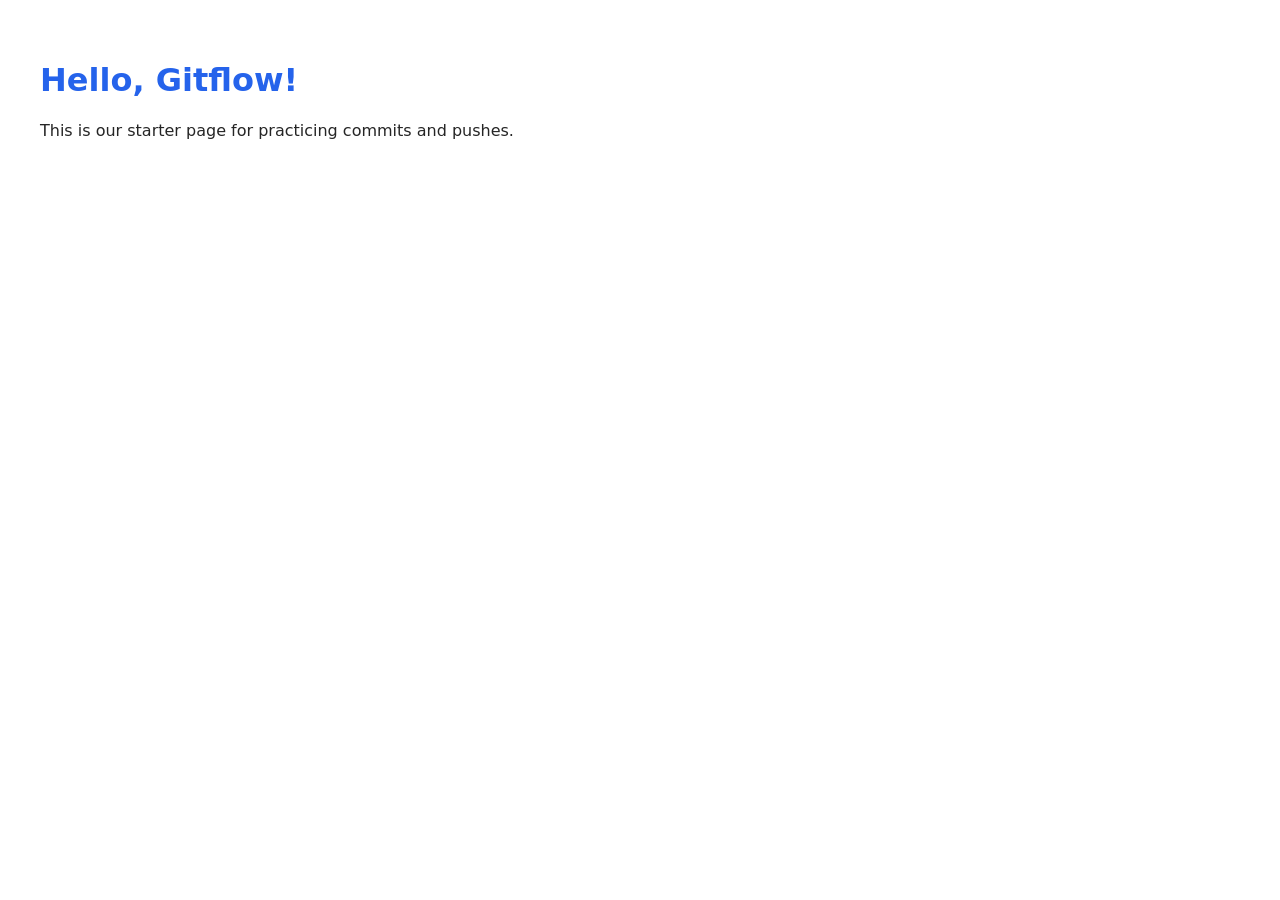
==== index.html @ 0fea5db3 "Create index.html" ====
<!DOCTYPE html>
<html lang="en">
<head>
  
  <meta charset="utf-8" />
  <meta name="viewport" content="width=device-width,initial-scale=1" />
  <title>Gitflow Demo Page</title>

  
  <style>
    body {
      font-family: system-ui, sans-serif;
      padding: 2rem;
    }
    h1 {
      color: #2563eb;
    }
    p {
      opacity: 0.85;
    }
  </style>
</head>
<body>
  
  <h1>Hello, Gitflow!</h1>
  <p>This is our starter page for practicing commits and pushes.</p>
</body>
</html>
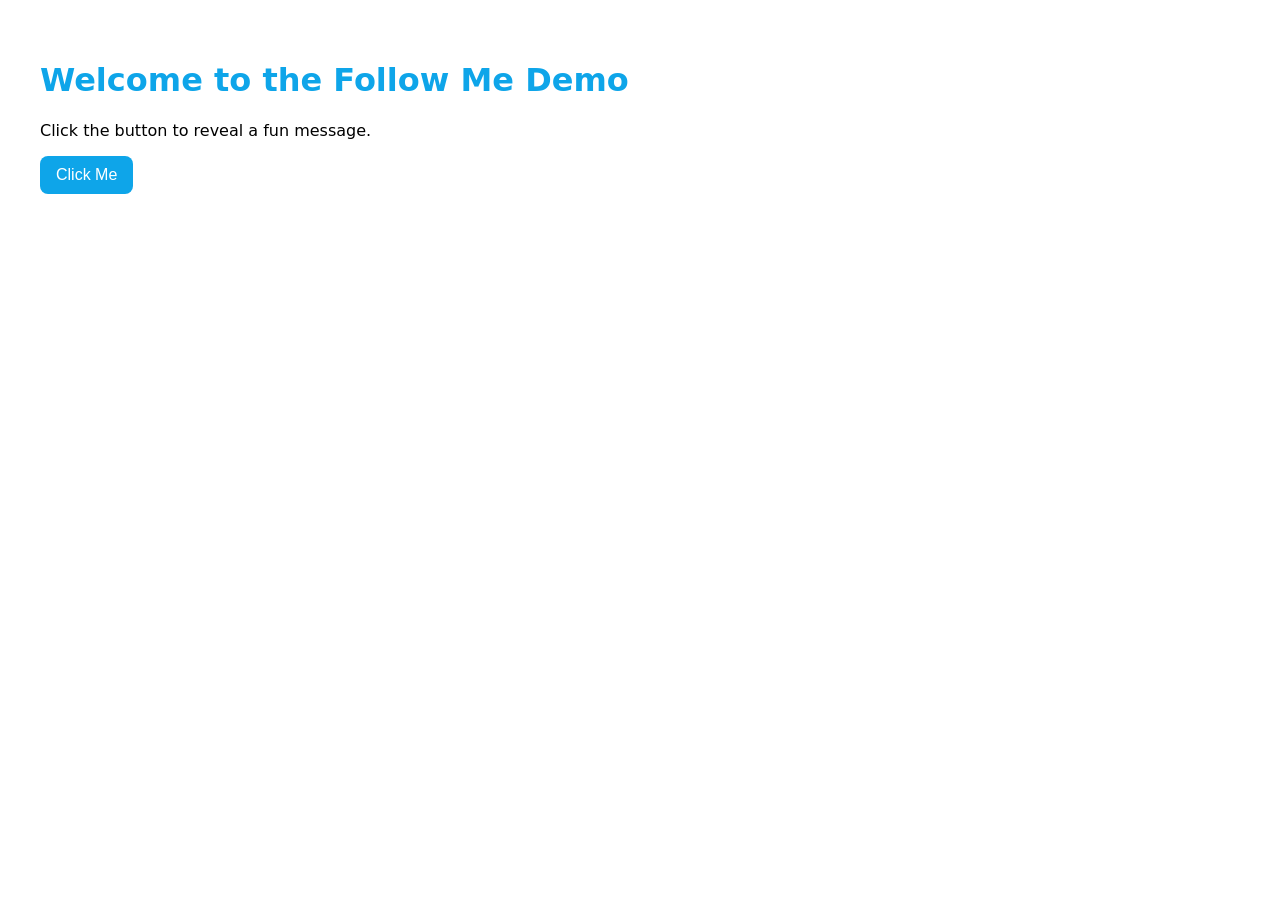
==== commit aa9129eb: "Update index.html" ====
--- a/index.html
+++ b/index.html
@@ -4,25 +4,55 @@
   
   <meta charset="utf-8" />
   <meta name="viewport" content="width=device-width,initial-scale=1" />
-  <title>Gitflow Demo Page</title>
+  <title>Follow Me Demo</title>
 
   
   <style>
+    /* Body styles affect the whole page */
     body {
       font-family: system-ui, sans-serif;
       padding: 2rem;
     }
+
+    /* This makes the heading cyan blue */
     h1 {
-      color: #2563eb;
+      color: #0ea5e9;
     }
-    p {
-      opacity: 0.85;
+
+    /* Button styling */
+    button {
+      padding: 10px 16px;        /* Space inside the button */
+      border: none;              /* No border line */
+      border-radius: 8px;        /* Rounded corners */
+      background: #0ea5e9;       /* Blue background */
+      color: white;              /* White text */
+      font-size: 1rem;           /* Normal text size */
+      cursor: pointer;           /* Shows hand when hovering */
+    }
+
+    /* Button changes color when you hover over it */
+    button:hover {
+      background: #0369a1;
     }
   </style>
 </head>
 <body>
   
-  <h1>Hello, Gitflow!</h1>
-  <p>This is our starter page for practicing commits and pushes.</p>
+  <h1>Welcome to the Follow Me Demo</h1>
+  <p>Click the button to reveal a fun message.</p>
+
+  
+  <button id="revealBtn">Click Me</button>
+
+  
+  <p id="message" hidden>Hello World! yoo this is mistermonke and im trying to learn how to code</p>
+
+  
+  <script>
+    // When the button is clicked, show the hidden message
+    document.getElementById('revealBtn').addEventListener('click', () => {
+      document.getElementById('message').hidden = false;
+    });
+  </script>
 </body>
 </html>
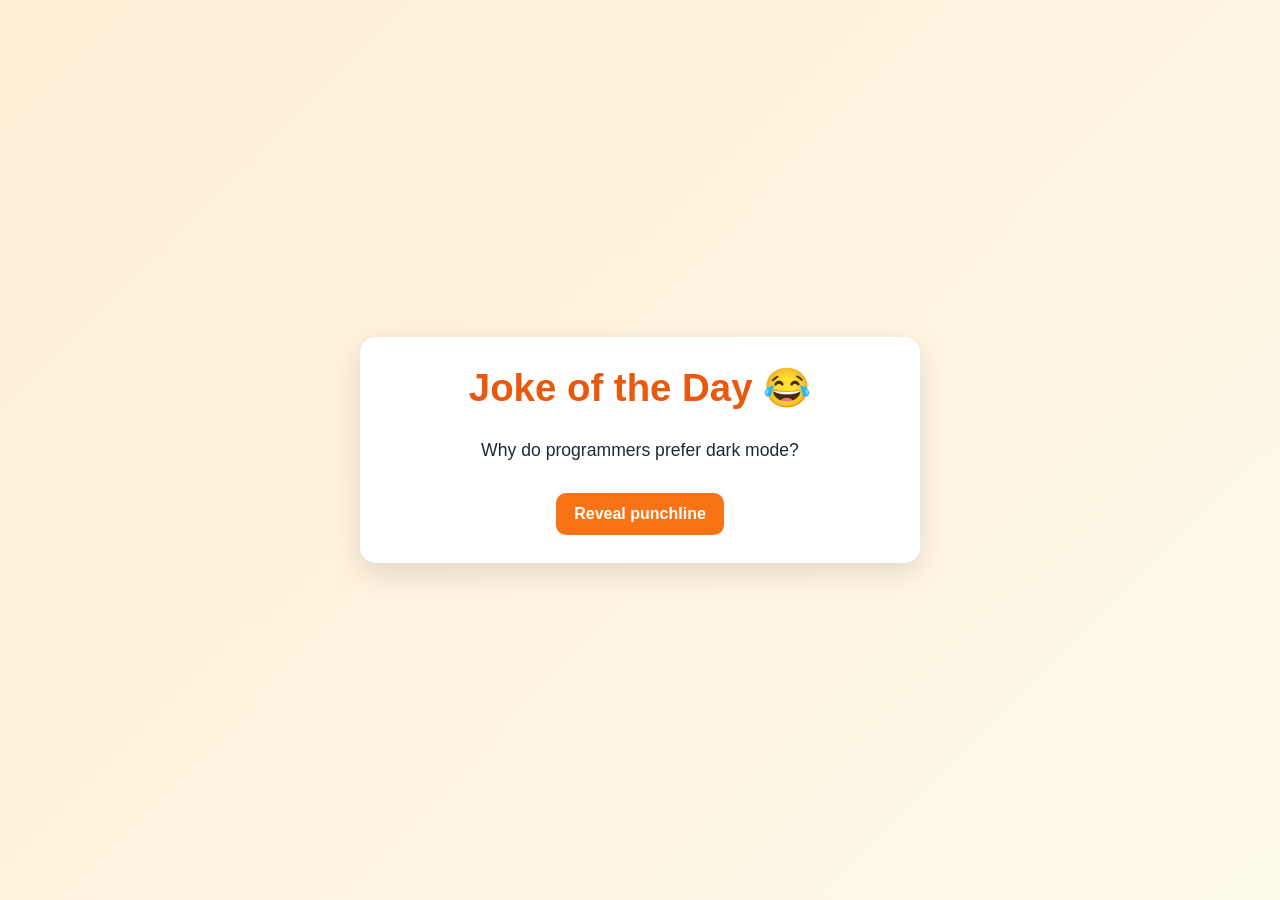
==== commit f98c8fcc: "Update homepage into interactive joke reveal page. Replaces the demo content with a styled joke setu" ====
--- a/index.html
+++ b/index.html
@@ -1,57 +1,94 @@
 <!DOCTYPE html>
 <html lang="en">
 <head>
-  
-  <meta charset="utf-8" />
-  <meta name="viewport" content="width=device-width,initial-scale=1" />
-  <title>Follow Me Demo</title>
-
-  
+  <meta charset="UTF-8" />
+  <meta name="viewport" content="width=device-width, initial-scale=1.0" />
+  <title>Joke Time</title>
   <style>
-    /* Body styles affect the whole page */
-    body {
-      font-family: system-ui, sans-serif;
-      padding: 2rem;
+    :root {
+      color-scheme: light;
+      --bg: #fff7ed;
+      --card: #ffffff;
+      --text: #1f2937;
+      --accent: #f97316;
+      --accent-dark: #ea580c;
     }
 
-    /* This makes the heading cyan blue */
-    h1 {
-      color: #0ea5e9;
+    * {
+      box-sizing: border-box;
     }
 
-    /* Button styling */
-    button {
-      padding: 10px 16px;        /* Space inside the button */
-      border: none;              /* No border line */
-      border-radius: 8px;        /* Rounded corners */
-      background: #0ea5e9;       /* Blue background */
-      color: white;              /* White text */
-      font-size: 1rem;           /* Normal text size */
-      cursor: pointer;           /* Shows hand when hovering */
+    body {
+      margin: 0;
+      min-height: 100vh;
+      display: grid;
+      place-items: center;
+      font-family: "Trebuchet MS", "Segoe UI", sans-serif;
+      background: linear-gradient(135deg, #ffedd5, #fffbeb);
+      color: var(--text);
+      padding: 24px;
     }
 
-    /* Button changes color when you hover over it */
+    main {
+      width: min(560px, 100%);
+      background: var(--card);
+      border-radius: 16px;
+      padding: 28px;
+      box-shadow: 0 10px 30px rgba(0, 0, 0, 0.12);
+      text-align: center;
+    }
+
+    h1 {
+      margin-top: 0;
+      font-size: clamp(1.8rem, 4vw, 2.4rem);
+      color: var(--accent-dark);
+    }
+
+    p {
+      font-size: 1.1rem;
+      line-height: 1.5;
+    }
+
+    #punchline {
+      margin-top: 18px;
+      font-weight: 700;
+    }
+
+    button {
+      margin-top: 12px;
+      border: 0;
+      border-radius: 10px;
+      padding: 12px 18px;
+      font-size: 1rem;
+      font-weight: 700;
+      color: white;
+      background: var(--accent);
+      cursor: pointer;
+      transition: transform 0.15s ease, background-color 0.15s ease;
+    }
+
     button:hover {
-      background: #0369a1;
+      background: var(--accent-dark);
+      transform: translateY(-1px);
     }
   </style>
 </head>
 <body>
-  
-  <h1>Welcome to the Follow Me Demo</h1>
-  <p>Click the button to reveal a fun message.</p>
+  <main>
+    <h1>Joke of the Day 😂</h1>
+    <p id="setup">Why do programmers prefer dark mode?</p>
+    <button id="revealBtn" type="button">Reveal punchline</button>
+    <p id="punchline" hidden>Because light attracts bugs! 🐛</p>
+  </main>
 
-  
-  <button id="revealBtn">Click Me</button>
+  <script>
+    const revealBtn = document.getElementById("revealBtn");
+    const punchline = document.getElementById("punchline");
 
-  
-  <p id="message" hidden>Hello World! yoo this is mistermonke and im trying to learn how to code</p>
-
-  
-  <script>
-    // When the button is clicked, show the hidden message
-    document.getElementById('revealBtn').addEventListener('click', () => {
-      document.getElementById('message').hidden = false;
+    revealBtn.addEventListener("click", () => {
+      const isHidden = punchline.hidden;
+      punchline.hidden = !isHidden;
+      revealBtn.textContent = isHidden ? "Hide punchline" : "Reveal punchline";
     });
   </script>
 </body>
